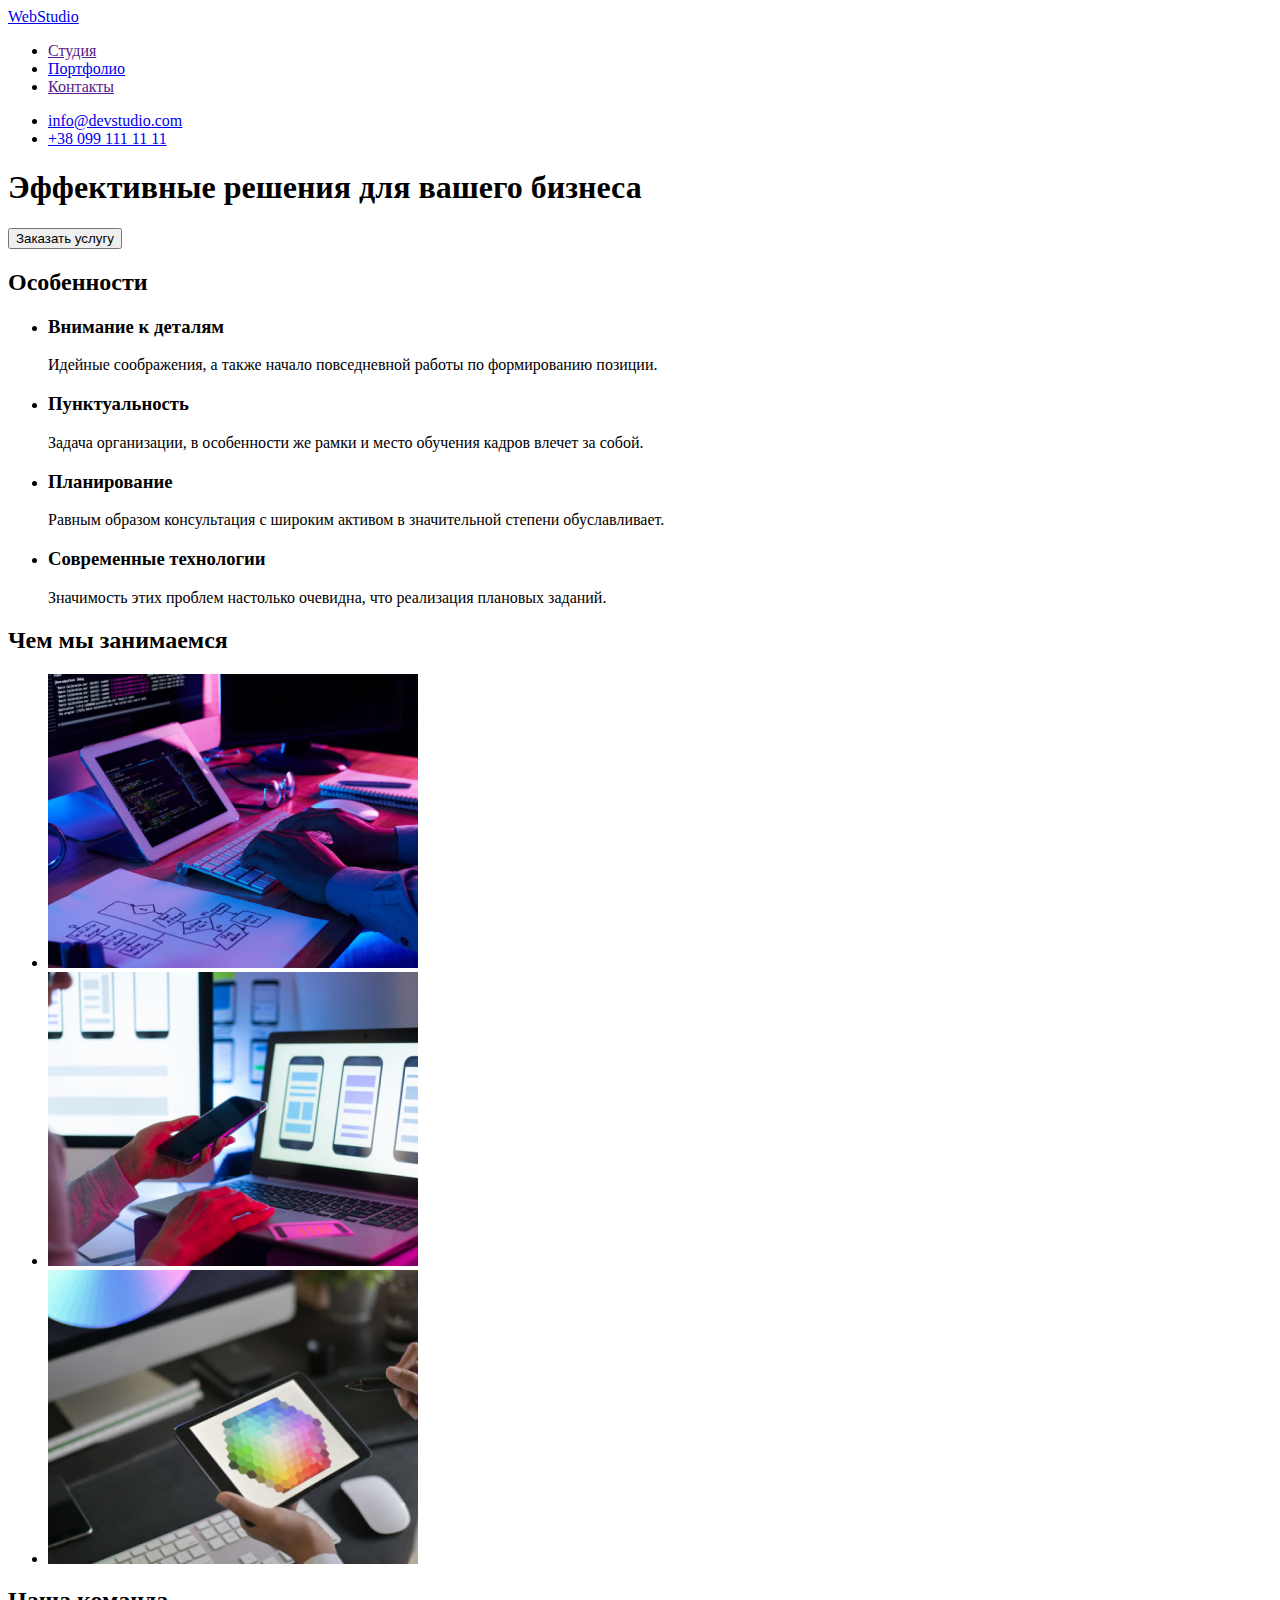
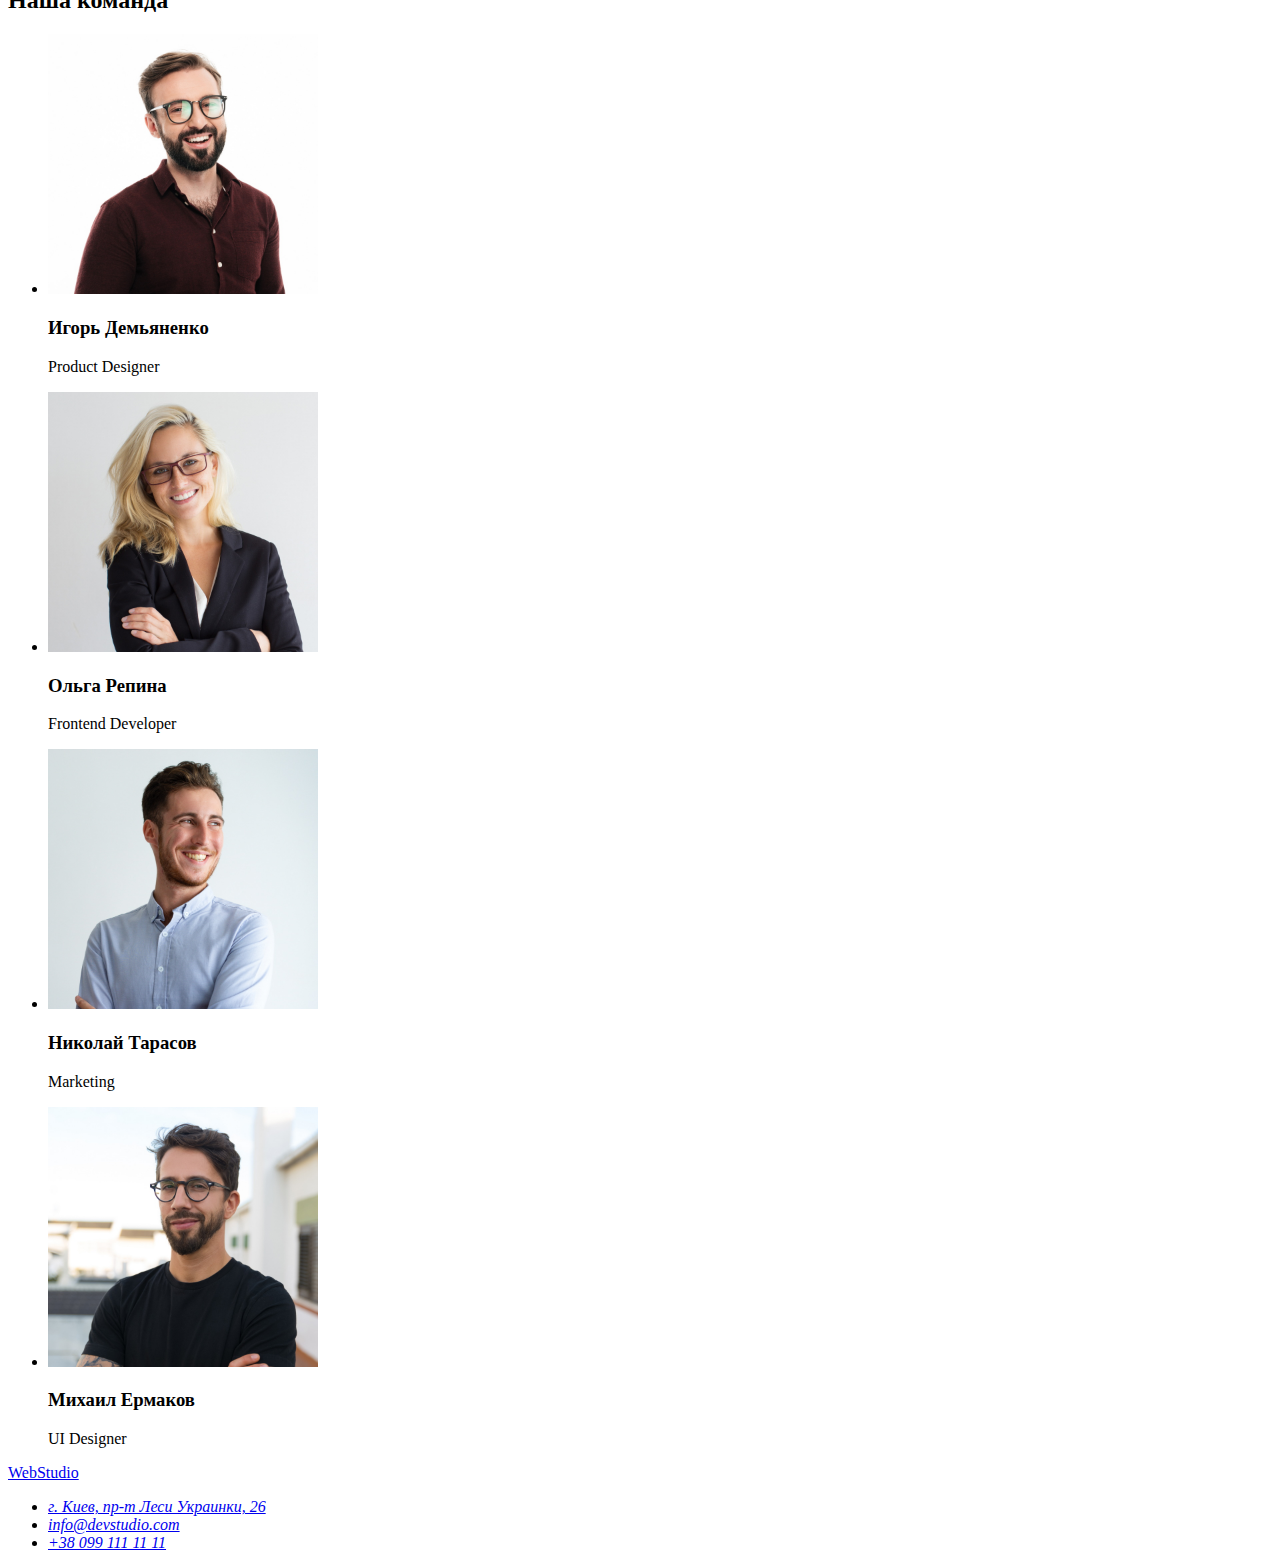
==== index.html @ f28b0d56 "update portfolio.html" ====
<!DOCTYPE html>
<html lang="ru">
<head>
    <meta charset="UTF-8">
    <meta http-equiv="X-UA-Compatible" content="IE=edge">
    <meta name="viewport" content="width=device-width, initial-scale=1.0">
    <title>Document</title>
</head>
<body>
    <!--Шапка сайта-->
    <header>
      <nav>
            <a href="./index.html">
                WebStudio
            </a>
            <ul>
                <li> <a href=""> Студия </a></li>
                <li> <a href="./portfolio.html"> Портфолио </a></li>
                <li> <a href=""> Контакты </a></li>
            
            </ul>
            </nav>

            <ul>
                <li> <a href="mailto:info@devstudio.com ">info@devstudio.com </a></li>
                <li> <a href="tel:+380991111111">+38 099 111 11 11</a></li>
            
            </ul>
       
    </header>
    
    <!--Мейн контент-->
   <main>
        <!--Герой-->
        <section>
            <h1>Эффективные решения для вашего бизнеса</h1>
            <button type="button">Заказать услугу</button> 
        </section>
        
        <!--Особенности-->
        <section>
            <h2>Особенности</h2>
            <ul>
                <li>
                    <h3>Внимание к деталям</h3>
                    <p>Идейные соображения, а также начало повседневной работы по формированию позиции.</p>
                </li>
                <li>
                    <h3>Пунктуальность</h3>
                    <p>Задача организации, в особенности же рамки и место обучения кадров влечет за собой.</p>
                </li>
                <li>
                    <h3>Планирование</h3>
                    <p>Равным образом консультация с широким активом в значительной степени обуславливает.</p>
                </li>
                <li>
                    <h3>Современные технологии</h3>
                    <p>Значимость этих проблем настолько очевидна, что реализация плановых заданий.</p>
                </li>
            </ul>
        </section>
        
        <!--Чем занимаемся-->
        <section>
            <h2>Чем мы занимаемся</h2>
            <ul>
                <li>
                    <img src=" ./images/box1.jpg " alt="дизайнерские решения" width="370" height="294">
                </li>
                <li>
                    <img src="./images/box2.jpg " alt="мобильные приложения" width="370" height="294">
                </li>
                <li>
                    <img src="./images/box3.jpg " alt="дестопные приложения" width="370" height="294">
                </li>
            </ul>
        </section>
        
        <!--Наша команда-->
        <section>
            <h2>Наша команда</h2>
            <ul>
                <li>
                    <img src="./images/photo1.img.jpg " alt="Игорь Демьяненко" width="270" height="260">
                    <h3>Игорь Демьяненко</h3>
                    <p lang="en">Product Designer</p>
                </li>
                <li>
                    <img src="./images/photo2.img.jpg " alt="Ольга Репина" width="270" height="260">
                    <h3>Ольга Репина</h3>
                    <p lang="en">Frontend Developer</p>
                </li>
                <li>
                    <img src=" ./images/photo3.img.jpg " alt="Николай Тарасов" width="270" height="260">
                    <h3>Николай Тарасов</h3>
                    <p lang="en">Marketing</p>
                </li>
                <li>
                    <img src=" ./images/photo4.img.jpg " alt="Михаил Ермаков" width="270" height="260">
                    <h3>Михаил Ермаков</h3>
                    <p lang="en">UI Designer</p>
                </li>
            </ul>
        </section>
   </main>

    <!--Футер-->
<footer>

    <a href="./index.html">
        WebStudio
    </a>
   <address>
    <ul>
    <li> <a href="https://goo.gl/maps/xG7EDQAWDE6oh7qR7" target="_blank" rel="noopener noreferrer">г. Киев, пр-т Леси Украинки, 26</a></li>     
    <li> <a href="mailto:info@devstudio.com ">info@devstudio.com </a></li>
    <li> <a href="tel:+380991111111">+38 099 111 11 11</a></li>
    </ul>
</address>
</footer>
</body>
</html>
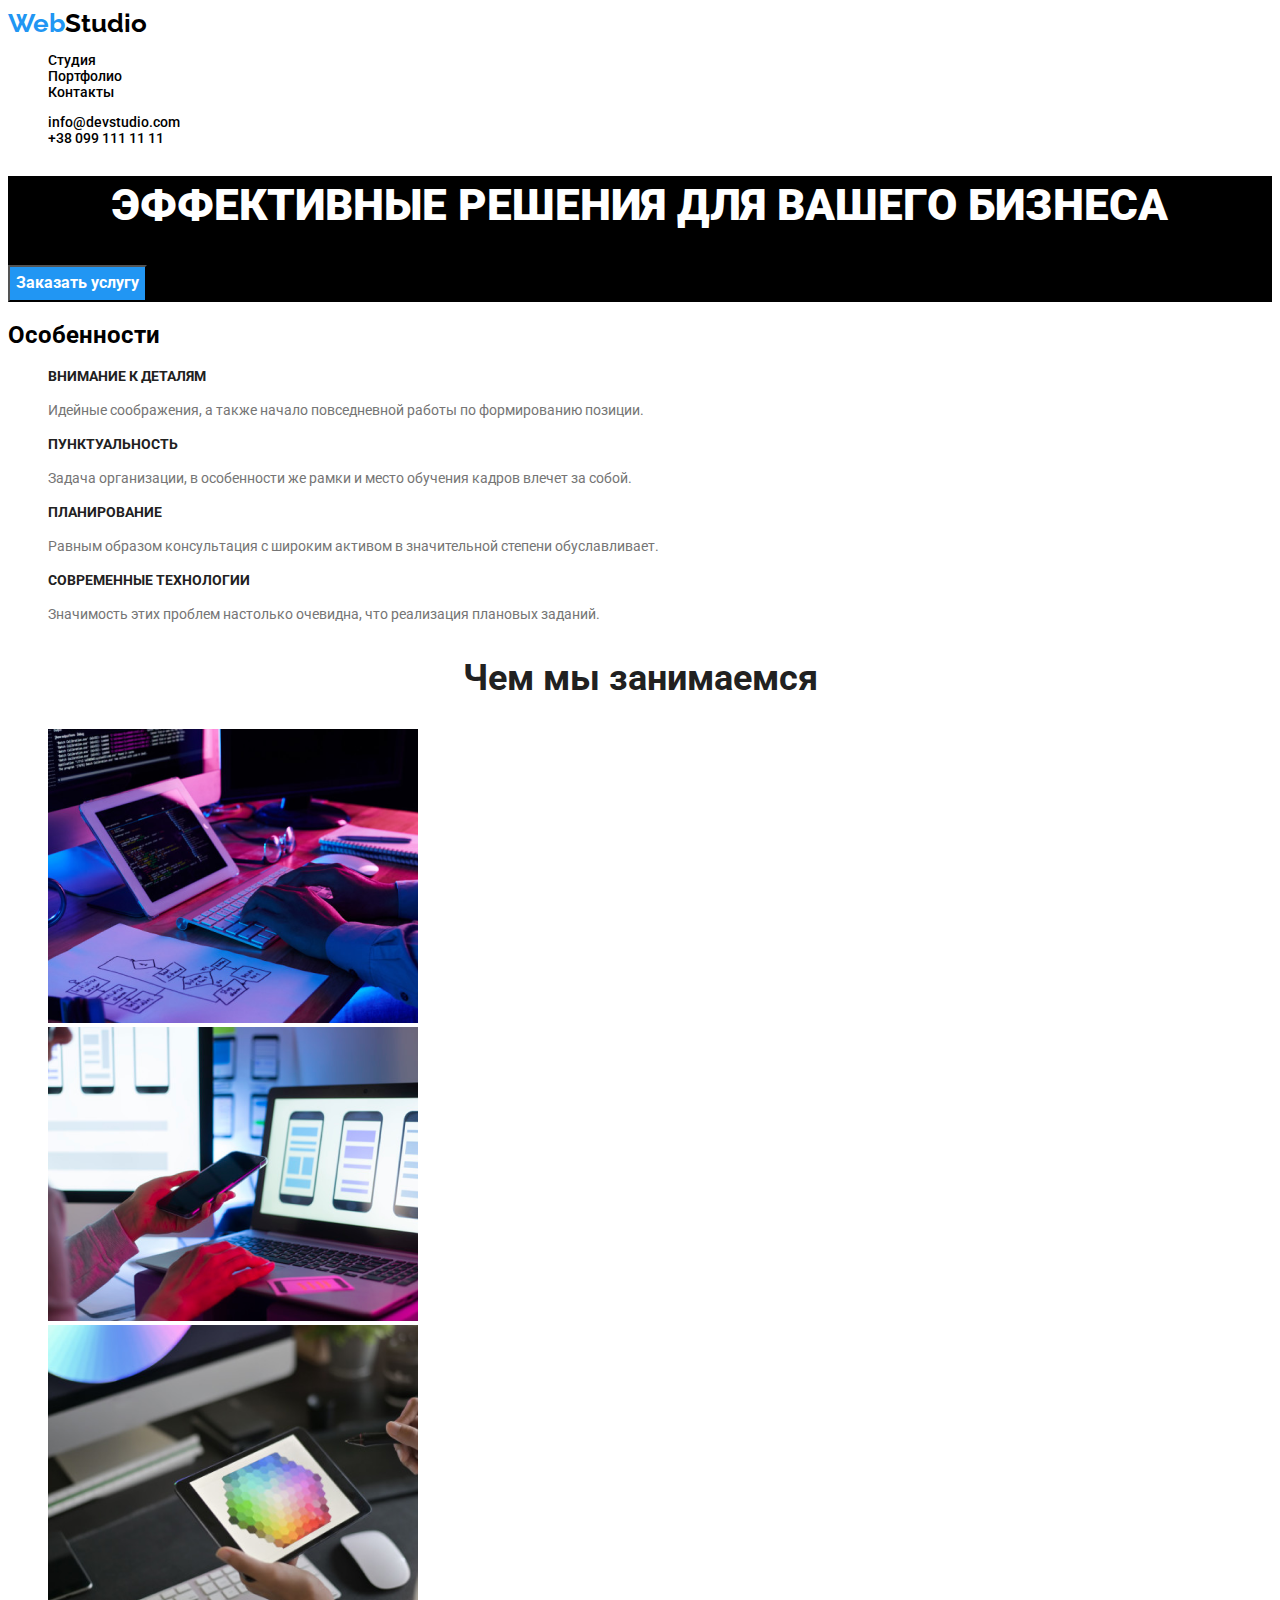
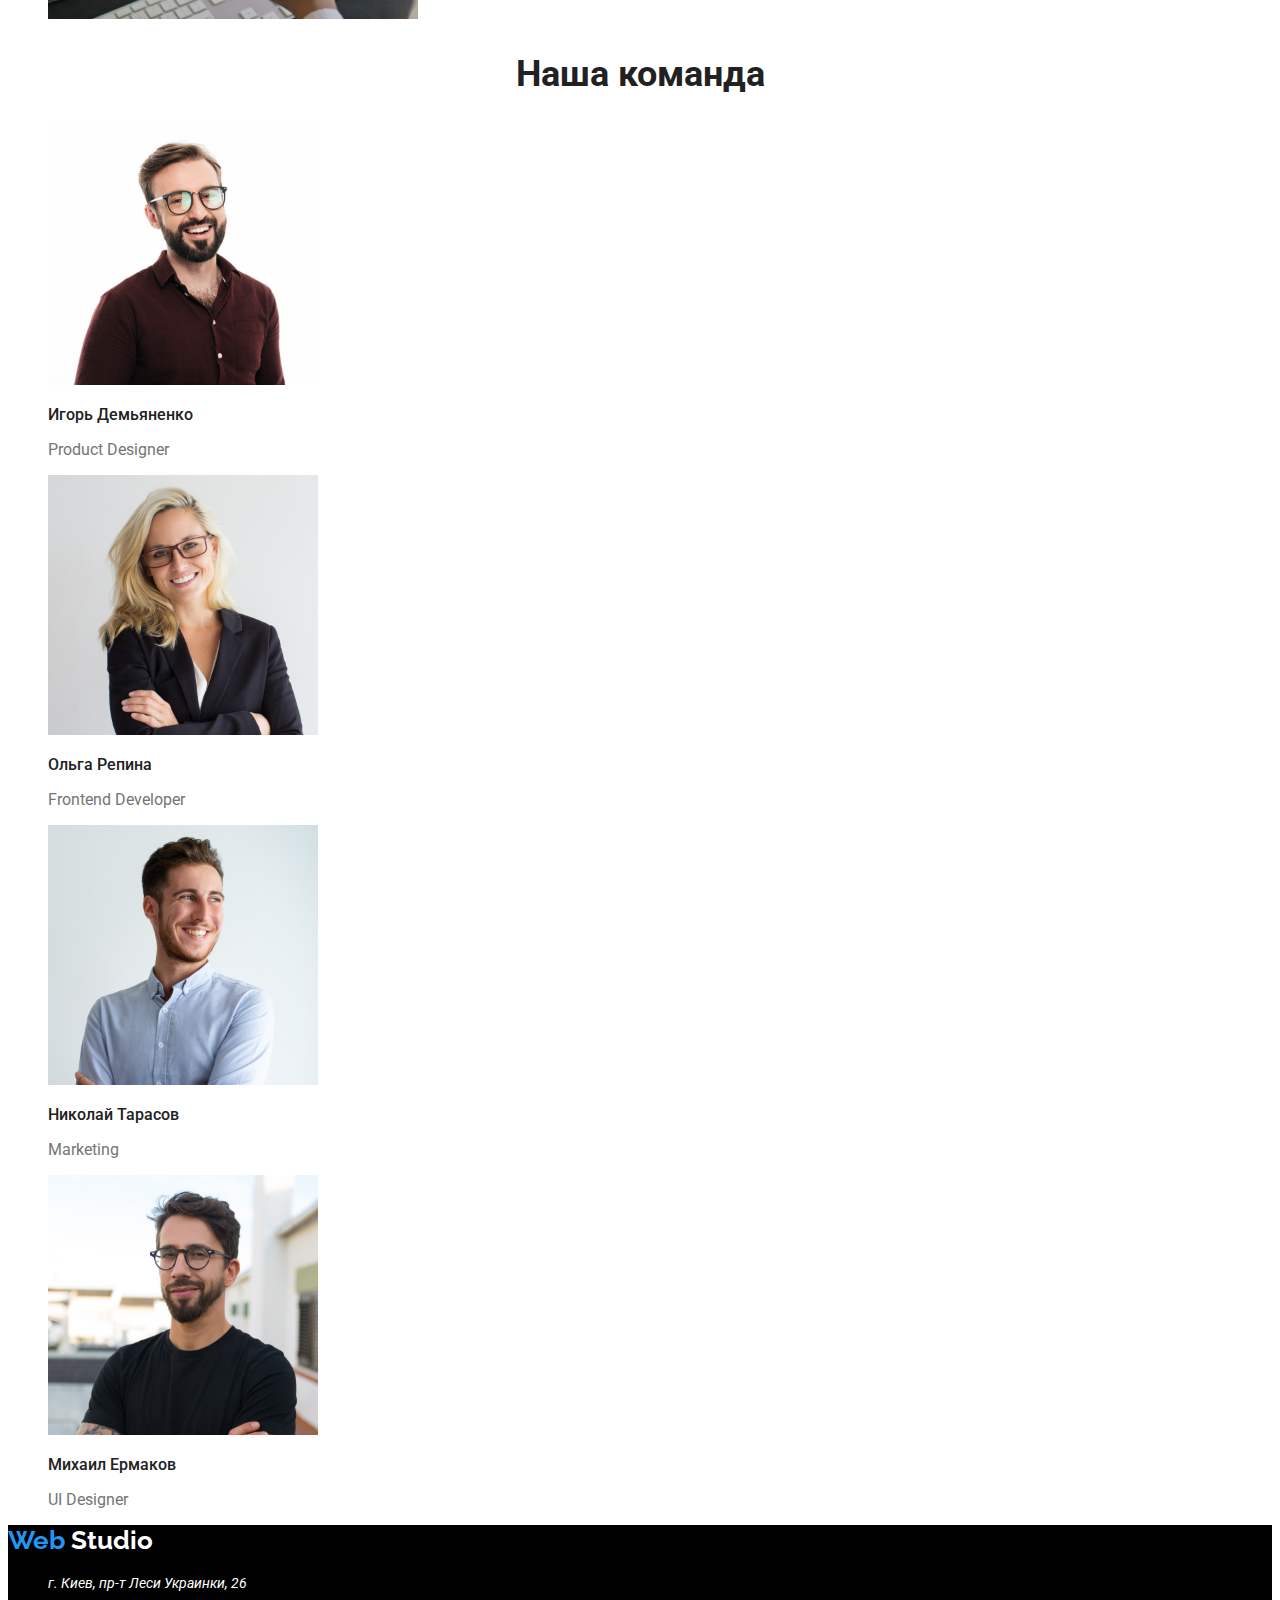
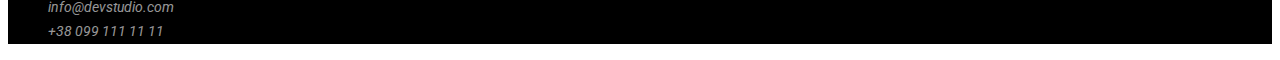
==== commit 9c2216ff: "add css" ====
--- a/index.html
+++ b/index.html
@@ -4,26 +4,31 @@
     <meta charset="UTF-8">
     <meta http-equiv="X-UA-Compatible" content="IE=edge">
     <meta name="viewport" content="width=device-width, initial-scale=1.0">
-    <title>Document</title>
+    <title>Вебстудия</title>
+    <link rel="preconnect" href="https://fonts.googleapis.com">
+    <link rel="preconnect" href="https://fonts.gstatic.com" crossorigin>
+    <link href="https://fonts.googleapis.com/css2?family=Raleway:wght@700&family=Roboto:wght@400;500;700;900&display=swap"
+        rel="stylesheet">
+    <link rel="stylesheet" href="./css/styles.css">
 </head>
 <body>
     <!--Шапка сайта-->
-    <header>
+    <header class="header">
       <nav>
-            <a href="./index.html">
-                WebStudio
+            <a class="logo" href="./index.html">
+              <span>Web</span>Studio
             </a>
-            <ul>
-                <li> <a href=""> Студия </a></li>
-                <li> <a href="./portfolio.html"> Портфолио </a></li>
-                <li> <a href=""> Контакты </a></li>
+            <ul class="social-links">
+                <li> <a class="link" href=""> Студия </a></li>
+                <li> <a class="link" href="./portfolio.html"> Портфолио </a></li>
+                <li> <a class="link" href=""> Контакты </a></li>
             
             </ul>
             </nav>
 
-            <ul>
-                <li> <a href="mailto:info@devstudio.com ">info@devstudio.com </a></li>
-                <li> <a href="tel:+380991111111">+38 099 111 11 11</a></li>
+            <ul class="social-links">
+                <li> <a class="link" href="mailto:info@devstudio.com ">info@devstudio.com </a></li>
+                <li> <a class="link" href="tel:+380991111111">+38 099 111 11 11</a></li>
             
             </ul>
        
@@ -32,38 +37,38 @@
     <!--Мейн контент-->
    <main>
         <!--Герой-->
-        <section>
-            <h1>Эффективные решения для вашего бизнеса</h1>
-            <button type="button">Заказать услугу</button> 
+        <section class="section-hero">
+            <h1 class="title">Эффективные решения для вашего бизнеса</h1>
+            <button type="button"> Заказать услугу</button> 
         </section>
         
         <!--Особенности-->
         <section>
             <h2>Особенности</h2>
-            <ul>
+            <ul class="list">
                 <li>
-                    <h3>Внимание к деталям</h3>
-                    <p>Идейные соображения, а также начало повседневной работы по формированию позиции.</p>
+                    <h3 class="subtitle">Внимание к деталям</h3>
+                    <p class="text">Идейные соображения, а также начало повседневной работы по формированию позиции.</p>
                 </li>
                 <li>
-                    <h3>Пунктуальность</h3>
-                    <p>Задача организации, в особенности же рамки и место обучения кадров влечет за собой.</p>
+                    <h3 class="subtitle">Пунктуальность</h3>
+                    <p class="text">Задача организации, в особенности же рамки и место обучения кадров влечет за собой.</p>
                 </li>
                 <li>
-                    <h3>Планирование</h3>
-                    <p>Равным образом консультация с широким активом в значительной степени обуславливает.</p>
+                    <h3 class="subtitle">Планирование</h3>
+                    <p class="text">Равным образом консультация с широким активом в значительной степени обуславливает.</p>
                 </li>
                 <li>
-                    <h3>Современные технологии</h3>
-                    <p>Значимость этих проблем настолько очевидна, что реализация плановых заданий.</p>
+                    <h3 class="subtitle">Современные технологии</h3>
+                    <p class="text">Значимость этих проблем настолько очевидна, что реализация плановых заданий.</p>
                 </li>
             </ul>
         </section>
         
         <!--Чем занимаемся-->
         <section>
-            <h2>Чем мы занимаемся</h2>
-            <ul>
+            <h2 class="subject">Чем мы занимаемся</h2>
+            <ul class="list">
                 <li>
                     <img src=" ./images/box1.jpg " alt="дизайнерские решения" width="370" height="294">
                 </li>
@@ -78,43 +83,43 @@
         
         <!--Наша команда-->
         <section>
-            <h2>Наша команда</h2>
-            <ul>
+            <h2 class="team">Наша команда</h2>
+            <ul class="list">
                 <li>
                     <img src="./images/photo1.img.jpg " alt="Игорь Демьяненко" width="270" height="260">
-                    <h3>Игорь Демьяненко</h3>
-                    <p lang="en">Product Designer</p>
+                    <h3 class="heading">Игорь Демьяненко</h3>
+                    <p class="desc" lang="en">Product Designer</p>
                 </li>
                 <li>
                     <img src="./images/photo2.img.jpg " alt="Ольга Репина" width="270" height="260">
-                    <h3>Ольга Репина</h3>
-                    <p lang="en">Frontend Developer</p>
+                    <h3 class="heading">Ольга Репина</h3>
+                    <p class="desc" lang="en">Frontend Developer</p>
                 </li>
                 <li>
                     <img src=" ./images/photo3.img.jpg " alt="Николай Тарасов" width="270" height="260">
-                    <h3>Николай Тарасов</h3>
-                    <p lang="en">Marketing</p>
+                    <h3 class="heading">Николай Тарасов</h3>
+                    <p class="desc" lang="en">Marketing</p>
                 </li>
                 <li>
                     <img src=" ./images/photo4.img.jpg " alt="Михаил Ермаков" width="270" height="260">
-                    <h3>Михаил Ермаков</h3>
-                    <p lang="en">UI Designer</p>
+                    <h3 class="heading">Михаил Ермаков</h3>
+                    <p class="desc" lang="en">UI Designer</p>
                 </li>
             </ul>
         </section>
    </main>
 
     <!--Футер-->
-<footer>
+<footer class="footer">
 
-    <a href="./index.html">
-        WebStudio
+    <a class="logo" href="./index.html">
+        <span>Web</span>  <span class="logo-text">Studio</span> 
     </a>
    <address>
-    <ul>
-    <li> <a href="https://goo.gl/maps/xG7EDQAWDE6oh7qR7" target="_blank" rel="noopener noreferrer">г. Киев, пр-т Леси Украинки, 26</a></li>     
-    <li> <a href="mailto:info@devstudio.com ">info@devstudio.com </a></li>
-    <li> <a href="tel:+380991111111">+38 099 111 11 11</a></li>
+    <ul class="list">
+    <li> <a  class="links" href="https://goo.gl/maps/xG7EDQAWDE6oh7qR7" target="_blank" rel="noopener noreferrer">г. Киев, пр-т Леси Украинки, 26</a></li>     
+    <li> <a  class="links-items" href="mailto:info@devstudio.com ">info@devstudio.com </a></li>
+    <li> <a  class="links-items" href="tel:+380991111111">+38 099 111 11 11</a></li>
     </ul>
 </address>
 </footer>
--- a/css/styles.css
+++ b/css/styles.css
@@ -0,0 +1,165 @@
+:root {
+--primary-text-color:#FFFFFF;
+--title-text-color:#000000;
+--accent-color:#2196F3;
+}
+
+
+ body {
+     background-color: var(--primary-text-color);
+     color: var(--title-text-color);
+     font-family: 'Roboto';
+ }
+
+/* header */
+
+ .logo {
+    color: var(--title-text-color); 
+    font-family: 'Raleway';
+    font-weight: 700;
+    font-size: 26px;
+    line-height: 1.19;
+ }
+
+ span {
+  color: var(--accent-color);
+  font-family: 'Raleway';
+  font-weight: 700;
+  font-size: 26px;
+  line-height: 1.19;
+ }
+
+a {
+    text-decoration: none;
+}
+
+ul {
+    list-style: none;
+    }
+
+.list {
+    list-style: none;
+}
+
+ .social-links .link {
+     color: var(--title-text-color);
+    text-decoration: none;
+ }
+
+ .social-links .link:hover,
+ .social-links .link:focus {
+     color: var(--accent-color);
+ }
+
+ .header {
+    color: #212121;
+    font-family: 'Roboto';
+    font-weight: 500;
+    font-size: 14px;
+     line-height: 1.14;
+    
+ }
+
+/* hero */
+
+.section-hero {
+    background-color: #000000;
+}
+
+.title {
+  color: var(--primary-text-color);
+  font-family: 'Roboto';
+  font-weight: 900;
+  font-size: 44px;
+  line-height: 1.36;
+  text-align: center;
+  text-transform: uppercase;
+}
+  
+button {
+    cursor: pointer;
+    color: var(--primary-text-color);
+    background-color: var(--accent-color);
+    font-family: 'Roboto';
+    font-weight: 700;
+    font-size: 16px;
+    line-height: 1.88;
+}
+       
+/* work */
+
+.subtitle {
+    color: #212121;
+    font-family: 'Roboto';
+    font-weight: 700;
+    font-size: 14px;
+    line-height: 1.14;
+   text-transform: uppercase;
+}
+
+.text {
+    color: #757575;
+    font-family: 'Roboto';
+    font-weight: 400;
+    font-size: 14px;
+    line-height: 1.71;
+}
+
+/* team */
+
+.subject,
+.team {
+       color: #212121;
+       font-family: 'Roboto';
+       font-weight: 700;
+       font-size: 36px;
+       line-height: 1.17;
+      text-align: center;     
+}
+
+.heading {
+      color: #212121;
+      font-family: 'Roboto'; 
+      font-weight: 500;
+      font-size: 16px;
+      line-height: 1.19;     
+}
+
+.desc {
+      color: #757575;
+      font-family: 'Roboto';
+      font-weight: 400;
+      font-size: 16px;
+      line-height: 1.19;       
+}
+
+/* footer */
+
+
+.links{
+     color: var(--primary-text-color);
+     font-family: 'Roboto';
+     font-weight: 400;
+     font-size: 14px;
+     line-height: 1.71;
+}
+
+.footer {
+    background-color: #000000;
+}
+
+.logo-text {
+     color: var(--primary-text-color);
+     font-family: 'Raleway';
+     font-weight: 700;
+     font-size: 26px;
+     line-height: 1.19;   
+}
+
+.links-items {
+     color: rgba(255, 255, 255, 0.6);
+     font-family: 'Roboto';
+     font-weight: 400;
+     font-size: 14px;
+     line-height: 1.71;      
+}
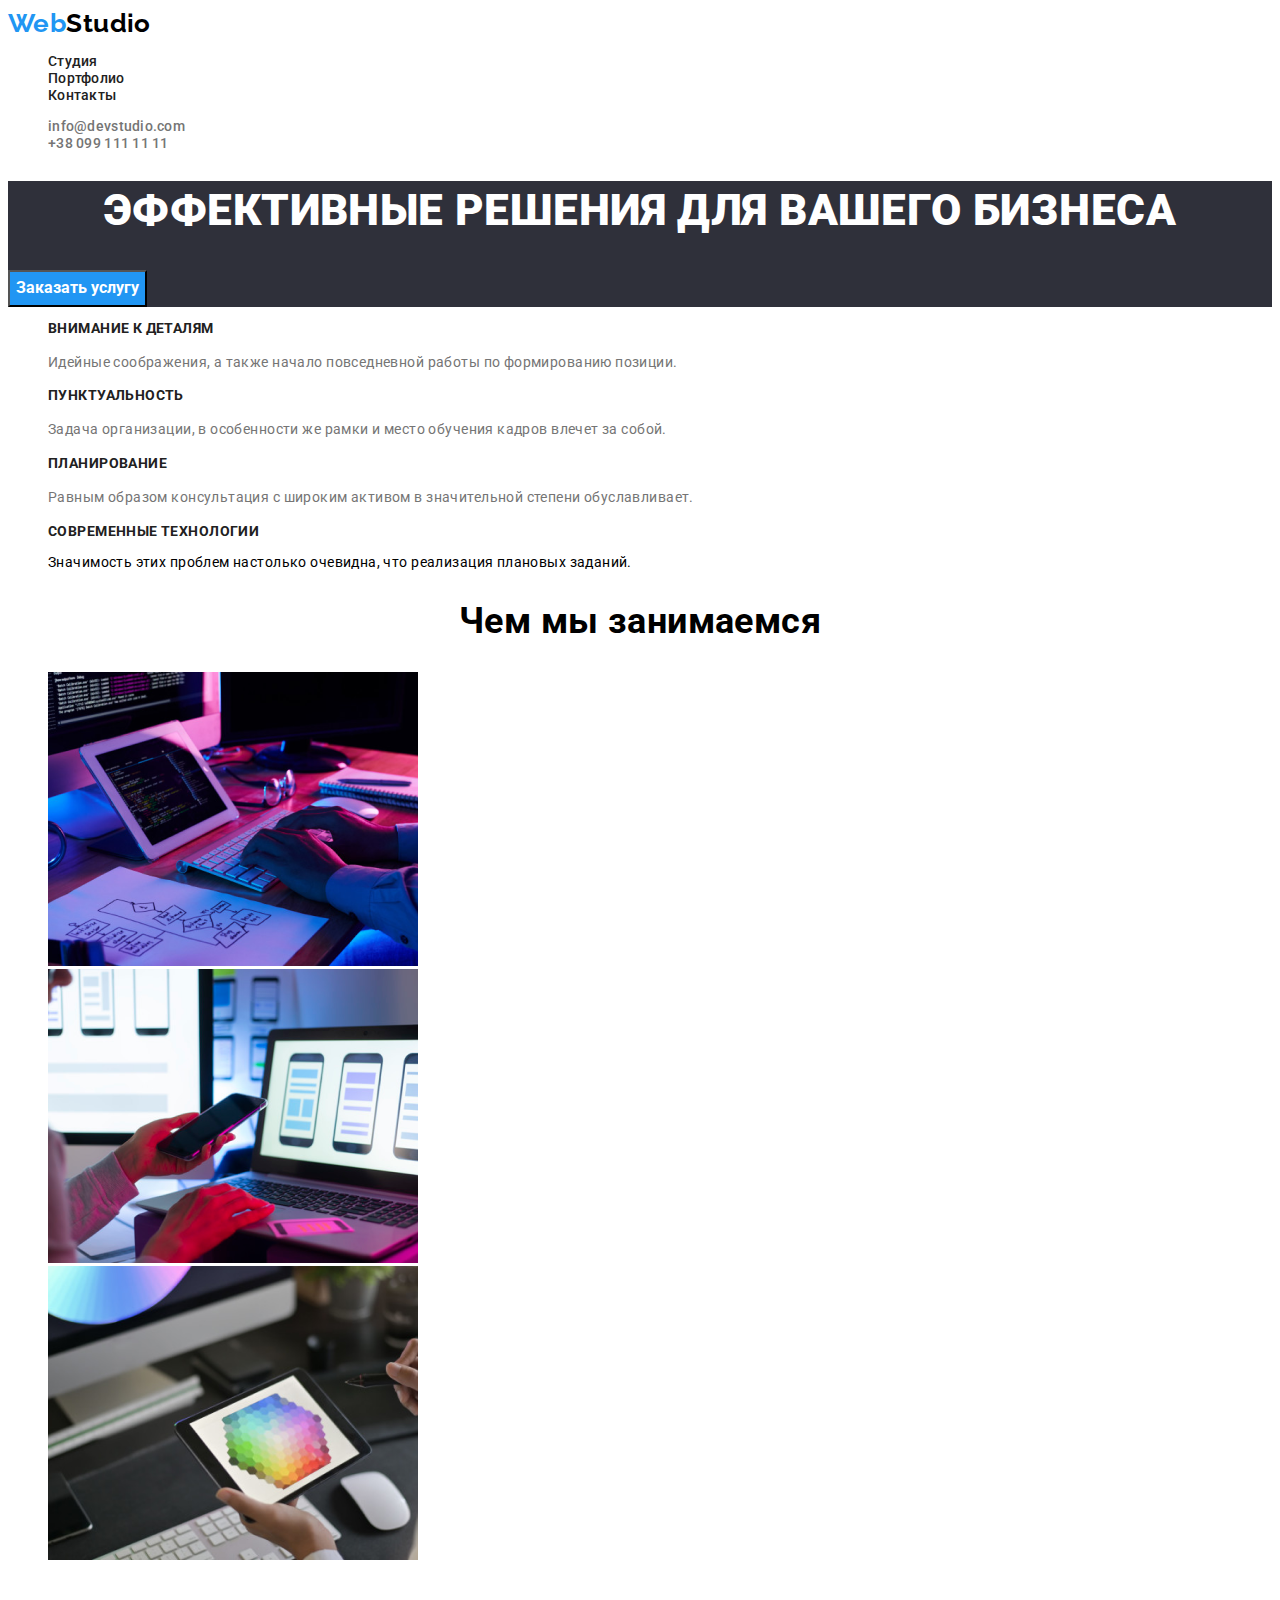
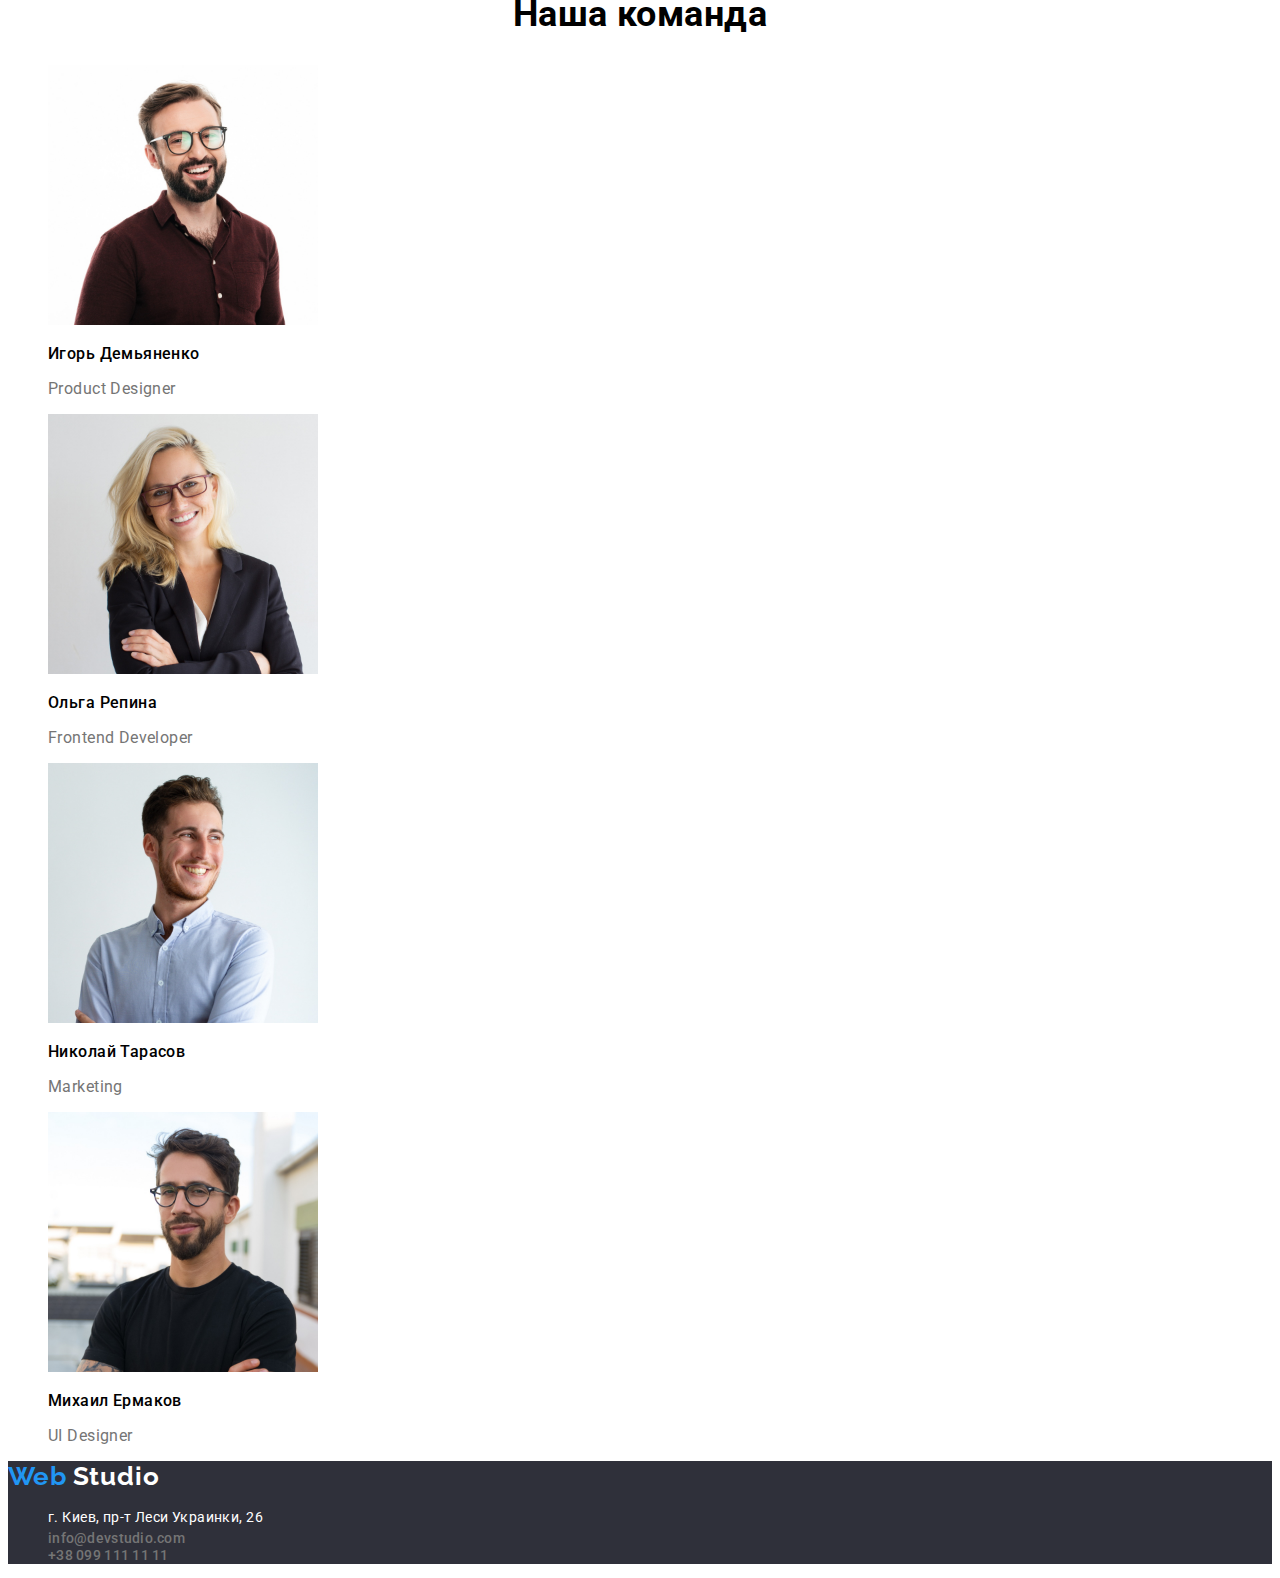
==== commit 79b94442: "add css" ====
--- a/index.html
+++ b/index.html
@@ -4,7 +4,7 @@
     <meta charset="UTF-8">
     <meta http-equiv="X-UA-Compatible" content="IE=edge">
     <meta name="viewport" content="width=device-width, initial-scale=1.0">
-    <title>Вебстудия</title>
+    <title>Webstudio</title>
     <link rel="preconnect" href="https://fonts.googleapis.com">
     <link rel="preconnect" href="https://fonts.gstatic.com" crossorigin>
     <link href="https://fonts.googleapis.com/css2?family=Raleway:wght@700&family=Roboto:wght@400;500;700;900&display=swap"
@@ -13,22 +13,22 @@
 </head>
 <body>
     <!--Шапка сайта-->
-    <header class="header">
+    <header>
       <nav>
-            <a class="logo" href="./index.html">
-              <span>Web</span>Studio
+            <a class="logo link" href="./index.html">
+              <span class="accent">Web</span>Studio
             </a>
-            <ul class="social-links">
-                <li> <a class="link" href=""> Студия </a></li>
-                <li> <a class="link" href="./portfolio.html"> Портфолио </a></li>
-                <li> <a class="link" href=""> Контакты </a></li>
+            <ul class="site-nav list">
+                <li> <a class="nav-item nav-link link current-link" href=""> Студия </a></li>
+                <li> <a class="nav-item nav-link link" href="./portfolio.html"> Портфолио </a></li>
+                <li> <a class="nav-item nav-link link" href=""> Контакты </a></li>
             
             </ul>
             </nav>
 
-            <ul class="social-links">
-                <li> <a class="link" href="mailto:info@devstudio.com ">info@devstudio.com </a></li>
-                <li> <a class="link" href="tel:+380991111111">+38 099 111 11 11</a></li>
+            <ul class="site-nav list">
+                <li> <a class="contact-link nav-link link" href="mailto:info@devstudio.com ">info@devstudio.com </a></li>
+                <li> <a class="contact-link nav-link link" href="tel:+380991111111">+38 099 111 11 11</a></li>
             
             </ul>
        
@@ -38,36 +38,36 @@
    <main>
         <!--Герой-->
         <section class="section-hero">
-            <h1 class="title">Эффективные решения для вашего бизнеса</h1>
+            <h1 class=" hero-title">Эффективные решения для вашего бизнеса</h1>
             <button type="button"> Заказать услугу</button> 
         </section>
         
         <!--Особенности-->
-        <section>
-            <h2>Особенности</h2>
+        <section class="description">
+            <h2 hidden>Особенности</h2>
             <ul class="list">
                 <li>
-                    <h3 class="subtitle">Внимание к деталям</h3>
-                    <p class="text">Идейные соображения, а также начало повседневной работы по формированию позиции.</p>
+                    <h3 class="description-title">Внимание к деталям</h3>
+                    <p class="description-text">Идейные соображения, а также начало повседневной работы по формированию позиции.</p>
                 </li>
                 <li>
-                    <h3 class="subtitle">Пунктуальность</h3>
-                    <p class="text">Задача организации, в особенности же рамки и место обучения кадров влечет за собой.</p>
+                    <h3 class="description-title">Пунктуальность</h3>
+                    <p class="description-text">Задача организации, в особенности же рамки и место обучения кадров влечет за собой.</p>
                 </li>
                 <li>
-                    <h3 class="subtitle">Планирование</h3>
-                    <p class="text">Равным образом консультация с широким активом в значительной степени обуславливает.</p>
+                    <h3 class="description-title">Планирование</h3>
+                    <p class="description-text">Равным образом консультация с широким активом в значительной степени обуславливает.</p>
                 </li>
                 <li>
-                    <h3 class="subtitle">Современные технологии</h3>
-                    <p class="text">Значимость этих проблем настолько очевидна, что реализация плановых заданий.</p>
+                    <h3 class="description-title">Современные технологии</h3>
+                    <p class="descriptiont-text">Значимость этих проблем настолько очевидна, что реализация плановых заданий.</p>
                 </li>
             </ul>
         </section>
         
         <!--Чем занимаемся-->
-        <section>
-            <h2 class="subject">Чем мы занимаемся</h2>
+        <section class="about">
+            <h2 class="about-title">Чем мы занимаемся</h2>
             <ul class="list">
                 <li>
                     <img src=" ./images/box1.jpg " alt="дизайнерские решения" width="370" height="294">
@@ -82,28 +82,28 @@
         </section>
         
         <!--Наша команда-->
-        <section>
-            <h2 class="team">Наша команда</h2>
-            <ul class="list">
+        <section class="team">
+            <h2 class="team-title">Наша команда</h2>
+            <ul class="team-list list">
                 <li>
-                    <img src="./images/photo1.img.jpg " alt="Игорь Демьяненко" width="270" height="260">
-                    <h3 class="heading">Игорь Демьяненко</h3>
-                    <p class="desc" lang="en">Product Designer</p>
+                    <img class="team-img" src="./images/photo1.img.jpg " alt="Игорь Демьяненко" width="270" height="260">
+                    <h3 class="team-name">Игорь Демьяненко</h3>
+                    <p class="team-position" lang="en">Product Designer</p>
                 </li>
                 <li>
-                    <img src="./images/photo2.img.jpg " alt="Ольга Репина" width="270" height="260">
-                    <h3 class="heading">Ольга Репина</h3>
-                    <p class="desc" lang="en">Frontend Developer</p>
+                    <img class="team-img" src="./images/photo2.img.jpg " alt="Ольга Репина" width="270" height="260">
+                    <h3 class="team-name">Ольга Репина</h3>
+                    <p class="team-position" lang="en">Frontend Developer</p>
                 </li>
                 <li>
-                    <img src=" ./images/photo3.img.jpg " alt="Николай Тарасов" width="270" height="260">
-                    <h3 class="heading">Николай Тарасов</h3>
-                    <p class="desc" lang="en">Marketing</p>
+                    <img class="team-img" src=" ./images/photo3.img.jpg " alt="Николай Тарасов" width="270" height="260">
+                    <h3 class="team-name">Николай Тарасов</h3>
+                    <p class="team-position" lang="en">Marketing</p>
                 </li>
                 <li>
-                    <img src=" ./images/photo4.img.jpg " alt="Михаил Ермаков" width="270" height="260">
-                    <h3 class="heading">Михаил Ермаков</h3>
-                    <p class="desc" lang="en">UI Designer</p>
+                    <img class="team-img" src=" ./images/photo4.img.jpg " alt="Михаил Ермаков" width="270" height="260">
+                    <h3 class="team-name">Михаил Ермаков</h3>
+                    <p class="team-position" lang="en">UI Designer</p>
                 </li>
             </ul>
         </section>
@@ -112,14 +112,14 @@
     <!--Футер-->
 <footer class="footer">
 
-    <a class="logo" href="./index.html">
-        <span>Web</span>  <span class="logo-text">Studio</span> 
+    <a class="logo link" href="./index.html">
+        <span class="accent">Web</span>  <span class="footer-logo">Studio</span> 
     </a>
-   <address>
-    <ul class="list">
-    <li> <a  class="links" href="https://goo.gl/maps/xG7EDQAWDE6oh7qR7" target="_blank" rel="noopener noreferrer">г. Киев, пр-т Леси Украинки, 26</a></li>     
-    <li> <a  class="links-items" href="mailto:info@devstudio.com ">info@devstudio.com </a></li>
-    <li> <a  class="links-items" href="tel:+380991111111">+38 099 111 11 11</a></li>
+   <address class="address">
+    <ul class="footer-contsct-list list">
+    <li class="footer-contact-item"> <a class="footer-contact-address link" href="https://goo.gl/maps/xG7EDQAWDE6oh7qR7" target="_blank" rel="noopener noreferrer">г. Киев, пр-т Леси Украинки, 26</a></li>     
+    <li> <a class="contact-link nav-link link" href="mailto:info@devstudio.com ">info@devstudio.com </a></li>
+    <li> <a class="contact-link nav-link link" href="tel:+380991111111">+38 099 111 11 11</a></li>
     </ul>
 </address>
 </footer>
--- a/css/styles.css
+++ b/css/styles.css
@@ -1,73 +1,75 @@
 :root {
---primary-text-color:#FFFFFF;
---title-text-color:#000000;
+--primary-white-color:#FFFFFF;
+--logo-color:#000000;
+--secondary-text-color:#212121;
 --accent-color:#2196F3;
 }
 
 
  body {
-     background-color: var(--primary-text-color);
-     color: var(--title-text-color);
-     font-family: 'Roboto';
+  color: var(--logo-color);
+  font-family: 'Roboto';
+  font-size: 14px;
+  letter-spacing: 0.03em;
+  background-color: var(--primary-white-color) 
+
  }
 
-/* header */
-
- .logo {
-    color: var(--title-text-color); 
-    font-family: 'Raleway';
-    font-weight: 700;
-    font-size: 26px;
-    line-height: 1.19;
+ .link {
+     text-decoration: none;
  }
 
- span {
-  color: var(--accent-color);
-  font-family: 'Raleway';
-  font-weight: 700;
-  font-size: 26px;
-  line-height: 1.19;
+ .list {
+     list-style: none;
+ }
+ 
+/* header */
+ 
+ .logo {
+    font-family: 'Raleway';
+     font-weight: 700;
+     font-size: 26px;
+     line-height: 1.19;
+    color: var(--logo-color) 
  }
 
-a {
-    text-decoration: none;
+.current-link {
+    color: var(--accent-color)
 }
 
-ul {
-    list-style: none;
-    }
-
-.list {
-    list-style: none;
+.site-nav .nav-link:hover,
+.site-nav .nav-link:focus {
+    color: var(--accent-color);
 }
 
- .social-links .link {
-     color: var(--title-text-color);
-    text-decoration: none;
+
+.nav-item {
+  color: var(--secondary-text-color)
+}
+.contact-link {
+    color: #757575;
+}
+
+.nav-item,
+.contact-link {
+    font-weight: 500;
+    line-height: 1.14;
+    letter-spacing: 0.02em;
+}
+
+ .accent {
+  color: var(--accent-color);
  }
 
- .social-links .link:hover,
- .social-links .link:focus {
-     color: var(--accent-color);
- }
-
- .header {
-    color: #212121;
-    font-family: 'Roboto';
-    font-weight: 500;
-    font-size: 14px;
-     line-height: 1.14;
-    
- }
 
 /* hero */
 
 .section-hero {
-    background-color: #000000;
+    background-color: #2F303A;
 }
 
-.title {
-  color: var(--primary-text-color);
+.hero-title {
+  color: var(--primary-white-color);
   font-family: 'Roboto';
   font-weight: 900;
   font-size: 44px;
@@ -78,88 +80,104 @@
   
 button {
     cursor: pointer;
-    color: var(--primary-text-color);
+    color: var(--primary-white-color);
     background-color: var(--accent-color);
     font-family: 'Roboto';
     font-weight: 700;
     font-size: 16px;
     line-height: 1.88;
 }
+
+.primary {
+      cursor: pointer;
+     
+}
        
 /* work */
 
-.subtitle {
-    color: #212121;
-    font-family: 'Roboto';
-    font-weight: 700;
-    font-size: 14px;
-    line-height: 1.14;
-   text-transform: uppercase;
+.description-title {
+  font-family: 'Roboto';
+  font-weight: 700;
+  font-size: 14px;
+  line-height: 1.14;
+  text-transform: uppercase;
+  color: var(--secondary-text-color) 
 }
 
-.text {
-    color: #757575;
-    font-family: 'Roboto';
-    font-weight: 400;
-    font-size: 14px;
-    line-height: 1.71;
+.description-text {
+  color: #757575;
+  line-height: 1.71;
 }
 
 /* team */
 
-.subject,
-.team {
-       color: #212121;
-       font-family: 'Roboto';
-       font-weight: 700;
+.about-title,
+.team-title {
        font-size: 36px;
-       line-height: 1.17;
+      line-height: 1.17;
       text-align: center;     
 }
 
-.heading {
-      color: #212121;
-      font-family: 'Roboto'; 
+.team-name {
       font-weight: 500;
       font-size: 16px;
       line-height: 1.19;     
 }
 
-.desc {
+.team-position {
       color: #757575;
-      font-family: 'Roboto';
-      font-weight: 400;
       font-size: 16px;
       line-height: 1.19;       
 }
 
+ 
 /* footer */
 
-
-.links{
-     color: var(--primary-text-color);
-     font-family: 'Roboto';
-     font-weight: 400;
-     font-size: 14px;
-     line-height: 1.71;
+.footer {
+    background-color: #2F303A
+}
+.address {
+    font-style: normal;
 }
 
-.footer {
-    background-color: #000000;
+.footer-contact-address {
+    color: var(--primary-white-color);
+    font-family: 'Roboto';
+    font-weight: 400;
+    font-size: 14px;
+    line-height: 1.71;
+    letter-spacing: 0.03em;
 }
 
-.logo-text {
-     color: var(--primary-text-color);
-     font-family: 'Raleway';
-     font-weight: 700;
-     font-size: 26px;
-     line-height: 1.19;   
+.footer-logo {
+       font-family: 'Raleway';
+       font-weight: 700;
+      font-size: 26px;
+      line-height: 1.19x;
+      letter-spacing: 0.03em;
+      color: #FFFFFF;
 }
 
-.links-items {
-     color: rgba(255, 255, 255, 0.6);
-     font-family: 'Roboto';
-     font-weight: 400;
-     font-size: 14px;
-     line-height: 1.71;      
+
+/* portfolio */
+
+.portfolio-title {
+   
+    font-family: 'Roboto';
+    font-weight: 700;
+    font-size: 18px;
+    line-height: 2;
+    color: var(--logo-color)
 }
+
+.portfolio-text {
+    color: #757575;
+    font-family: 'Roboto';
+    font-weight: 400;
+    font-size: 16px;
+    line-height: 1.88;
+}
+
+
+
+
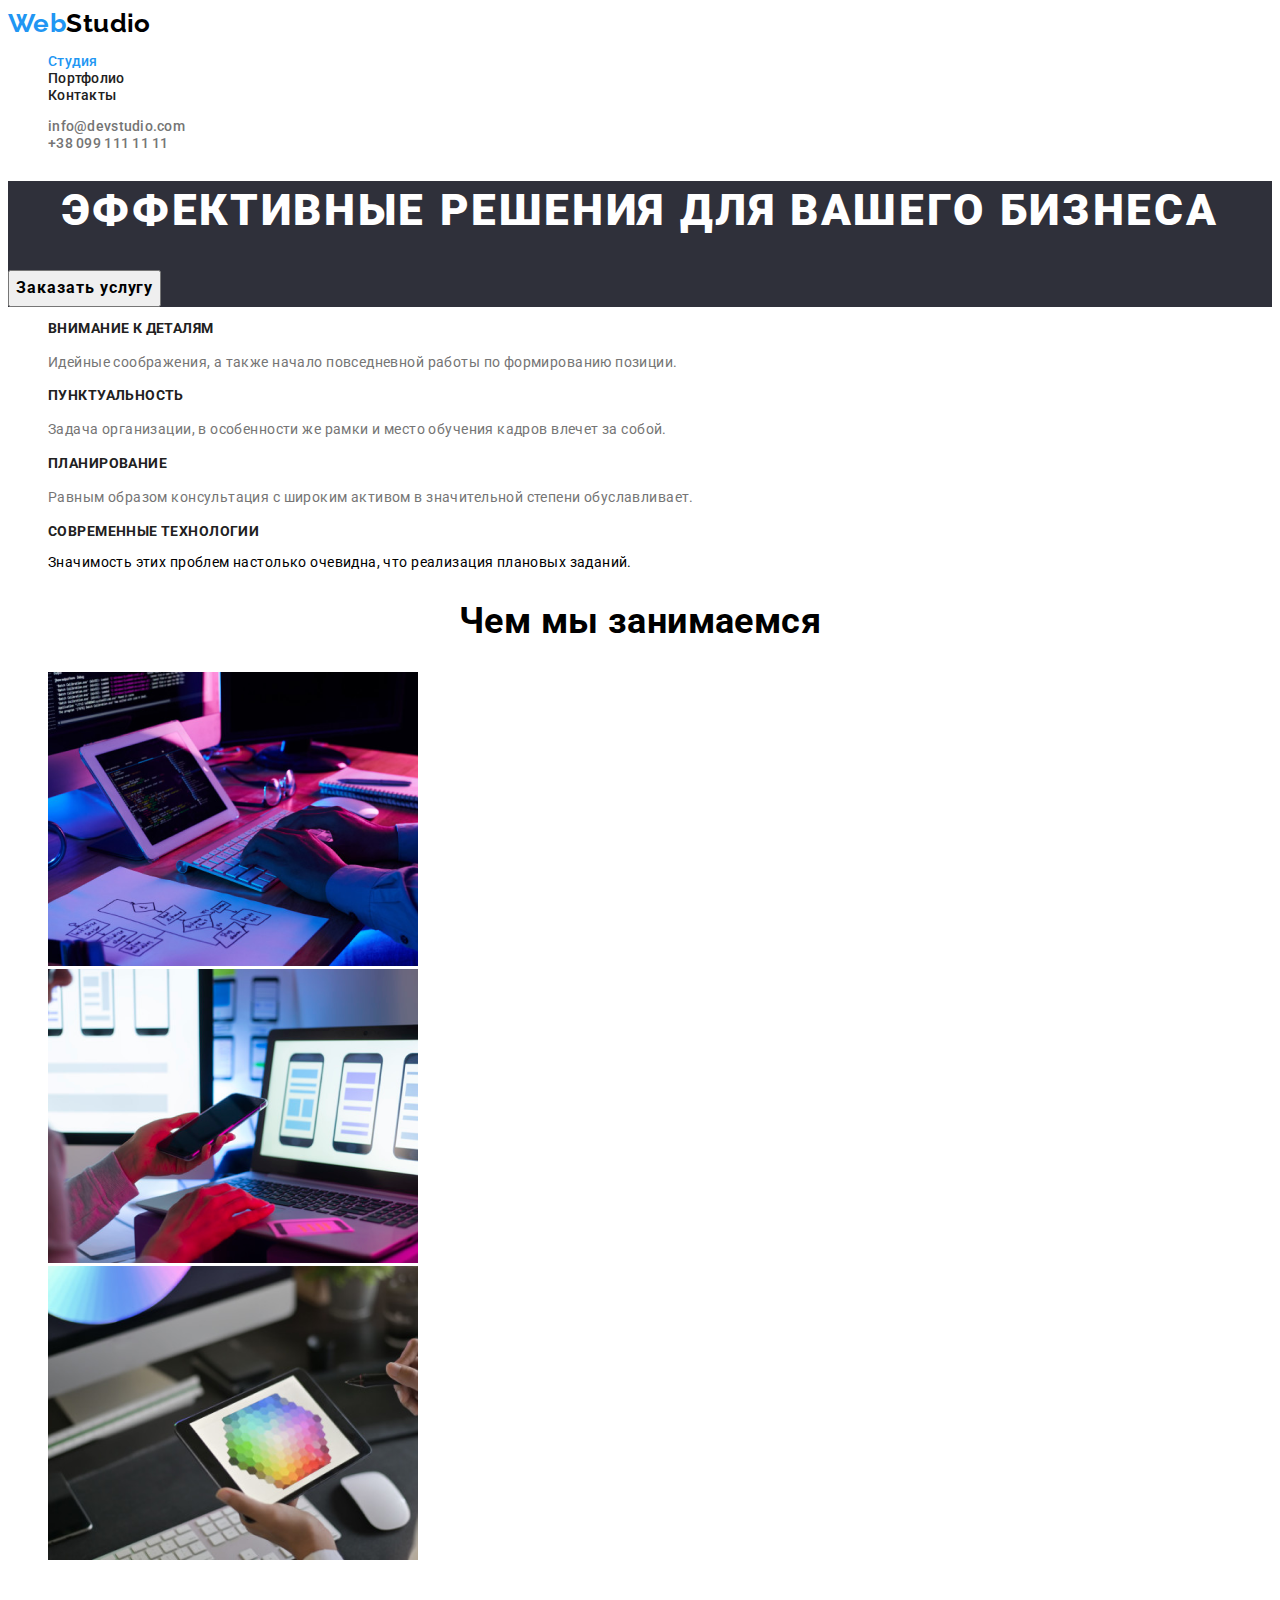
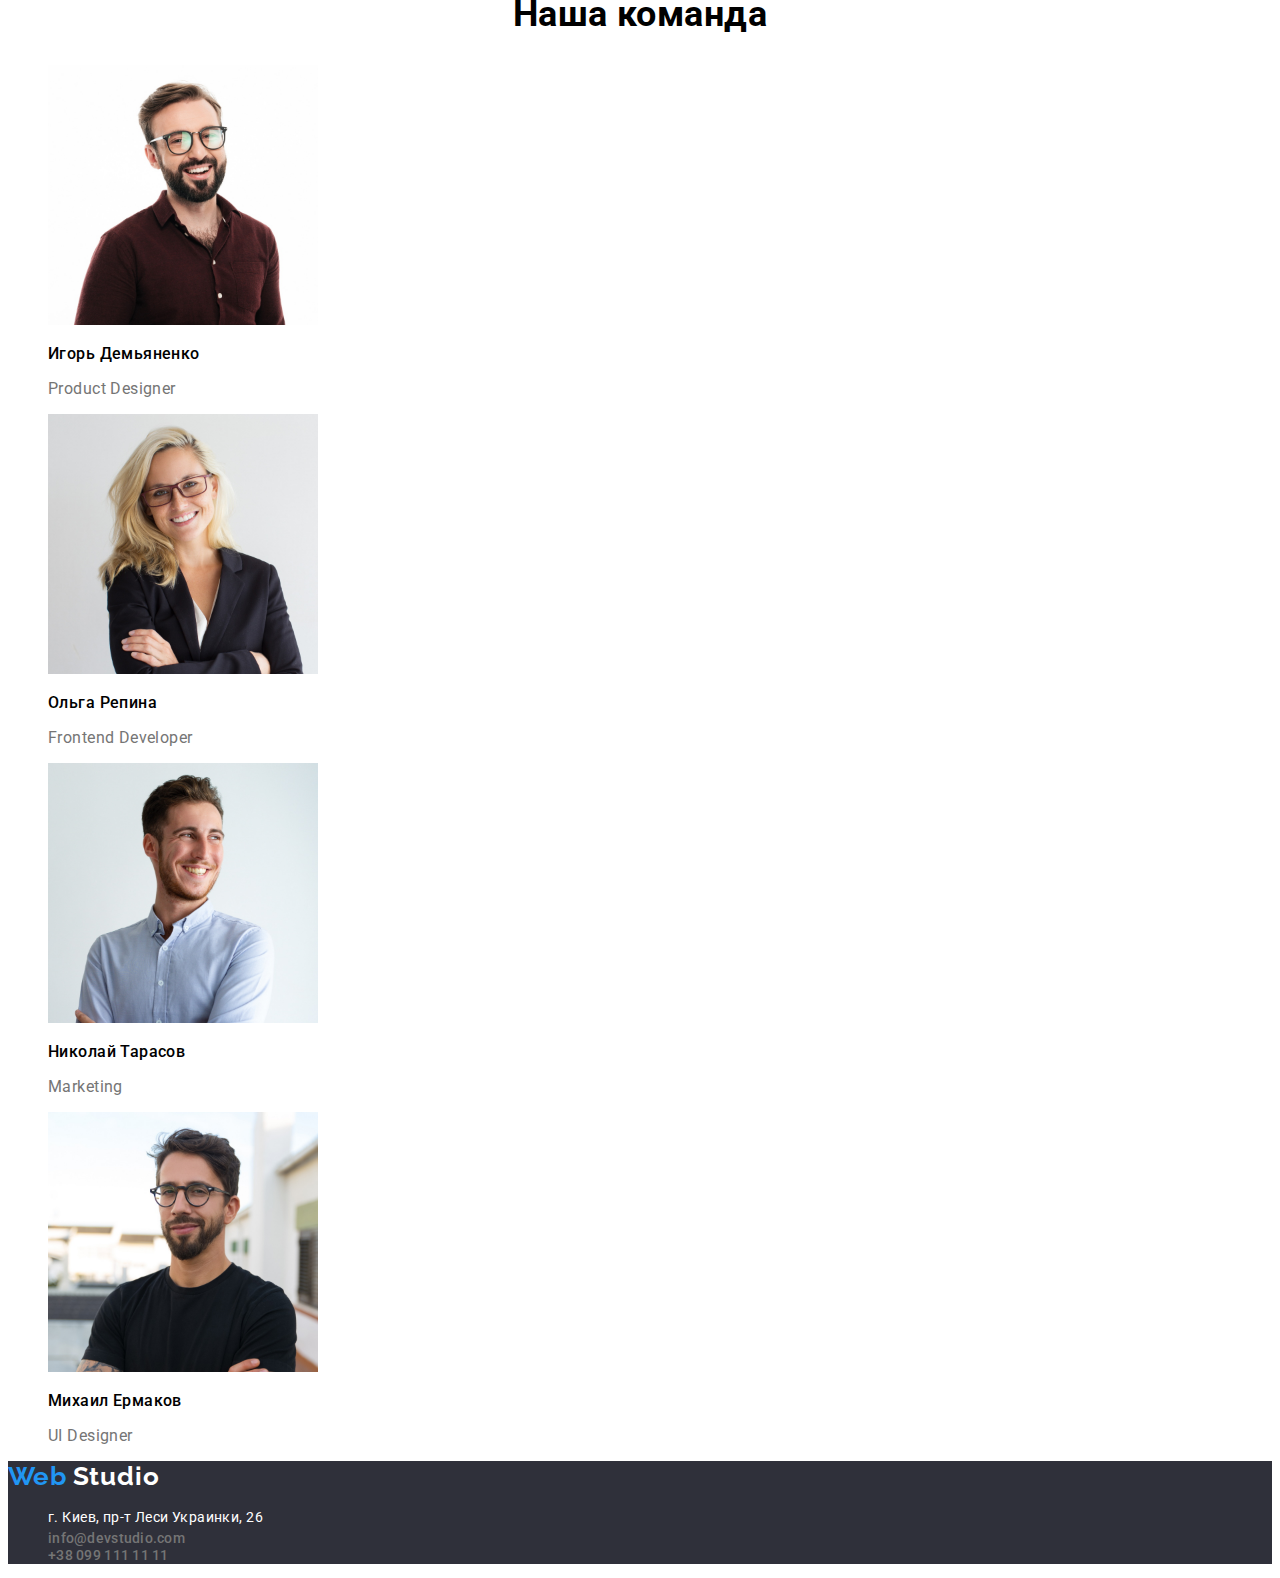
==== commit d4787e7a: "add css" ====
--- a/index.html
+++ b/index.html
@@ -13,22 +13,22 @@
 </head>
 <body>
     <!--Шапка сайта-->
-    <header>
-      <nav>
+    <header class="header">
+      <nav class="site-nav">
             <a class="logo link" href="./index.html">
               <span class="accent">Web</span>Studio
             </a>
-            <ul class="site-nav list">
-                <li> <a class="nav-item nav-link link current-link" href=""> Студия </a></li>
-                <li> <a class="nav-item nav-link link" href="./portfolio.html"> Портфолио </a></li>
-                <li> <a class="nav-item nav-link link" href=""> Контакты </a></li>
+            <ul class="list">
+                <li class="nav-list"> <a class="nav-item link current-link" href=""> Студия </a></li>
+                <li class="nav-list"> <a class="nav-item link" href="./portfolio.html"> Портфолио </a></li>
+                <li class="nav-list"> <a class="nav-item link" href=""> Контакты </a></li>
             
             </ul>
             </nav>
 
-            <ul class="site-nav list">
-                <li> <a class="contact-link nav-link link" href="mailto:info@devstudio.com ">info@devstudio.com </a></li>
-                <li> <a class="contact-link nav-link link" href="tel:+380991111111">+38 099 111 11 11</a></li>
+            <ul class="list">
+                <li class="contact-list"> <a class="contact-link link" href="mailto:info@devstudio.com ">info@devstudio.com </a></li>
+                <li class="contact-list"> <a class="contact-link link" href="tel:+380991111111">+38 099 111 11 11</a></li>
             
             </ul>
        
@@ -39,26 +39,26 @@
         <!--Герой-->
         <section class="section-hero">
             <h1 class=" hero-title">Эффективные решения для вашего бизнеса</h1>
-            <button type="button"> Заказать услугу</button> 
+            <button class="btn-light btn" type="button"> Заказать услугу</button> 
         </section>
         
         <!--Особенности-->
         <section class="description">
             <h2 hidden>Особенности</h2>
             <ul class="list">
-                <li>
+                <li class="description-link">
                     <h3 class="description-title">Внимание к деталям</h3>
                     <p class="description-text">Идейные соображения, а также начало повседневной работы по формированию позиции.</p>
                 </li>
-                <li>
+                <li class="description-link">
                     <h3 class="description-title">Пунктуальность</h3>
                     <p class="description-text">Задача организации, в особенности же рамки и место обучения кадров влечет за собой.</p>
                 </li>
-                <li>
+                <li class="description-link">
                     <h3 class="description-title">Планирование</h3>
                     <p class="description-text">Равным образом консультация с широким активом в значительной степени обуславливает.</p>
                 </li>
-                <li>
+                <li class="description-link">
                     <h3 class="description-title">Современные технологии</h3>
                     <p class="descriptiont-text">Значимость этих проблем настолько очевидна, что реализация плановых заданий.</p>
                 </li>
@@ -69,14 +69,14 @@
         <section class="about">
             <h2 class="about-title">Чем мы занимаемся</h2>
             <ul class="list">
-                <li>
-                    <img src=" ./images/box1.jpg " alt="дизайнерские решения" width="370" height="294">
+                <li class="about-item">
+                    <img class="about-img" src=" ./images/box1.jpg " alt="дизайнерские решения" width="370" height="294">
                 </li>
-                <li>
-                    <img src="./images/box2.jpg " alt="мобильные приложения" width="370" height="294">
+                <li class="about-item">
+                    <img class="about-img" src="./images/box2.jpg " alt="мобильные приложения" width="370" height="294">
                 </li>
-                <li>
-                    <img src="./images/box3.jpg " alt="дестопные приложения" width="370" height="294">
+                <li class="about-item">
+                    <img class="about-img" src="./images/box3.jpg " alt="дестопные приложения" width="370" height="294">
                 </li>
             </ul>
         </section>
@@ -85,22 +85,22 @@
         <section class="team">
             <h2 class="team-title">Наша команда</h2>
             <ul class="team-list list">
-                <li>
+                <li class="team-item">
                     <img class="team-img" src="./images/photo1.img.jpg " alt="Игорь Демьяненко" width="270" height="260">
                     <h3 class="team-name">Игорь Демьяненко</h3>
                     <p class="team-position" lang="en">Product Designer</p>
                 </li>
-                <li>
+                <li class="team-item">
                     <img class="team-img" src="./images/photo2.img.jpg " alt="Ольга Репина" width="270" height="260">
                     <h3 class="team-name">Ольга Репина</h3>
                     <p class="team-position" lang="en">Frontend Developer</p>
                 </li>
-                <li>
+                <li class="team-item">
                     <img class="team-img" src=" ./images/photo3.img.jpg " alt="Николай Тарасов" width="270" height="260">
                     <h3 class="team-name">Николай Тарасов</h3>
                     <p class="team-position" lang="en">Marketing</p>
                 </li>
-                <li>
+                <li class="team-item">
                     <img class="team-img" src=" ./images/photo4.img.jpg " alt="Михаил Ермаков" width="270" height="260">
                     <h3 class="team-name">Михаил Ермаков</h3>
                     <p class="team-position" lang="en">UI Designer</p>
@@ -110,18 +110,26 @@
    </main>
 
     <!--Футер-->
-<footer class="footer">
+ <footer class="footer">
 
     <a class="logo link" href="./index.html">
         <span class="accent">Web</span>  <span class="footer-logo">Studio</span> 
     </a>
    <address class="address">
     <ul class="footer-contsct-list list">
-    <li class="footer-contact-item"> <a class="footer-contact-address link" href="https://goo.gl/maps/xG7EDQAWDE6oh7qR7" target="_blank" rel="noopener noreferrer">г. Киев, пр-т Леси Украинки, 26</a></li>     
-    <li> <a class="contact-link nav-link link" href="mailto:info@devstudio.com ">info@devstudio.com </a></li>
-    <li> <a class="contact-link nav-link link" href="tel:+380991111111">+38 099 111 11 11</a></li>
+    <li class="footer-contact-item">
+      <a class="footer-contact-address link" href="https://goo.gl/maps/xG7EDQAWDE6oh7qR7" target="_blank" rel="noopener noreferrer">г. Киев, пр-т Леси Украинки, 26</a>
+    </li>     
+    <li class="footer-contact-item"> 
+        <a class="contact-link nav-link link" href="mailto:info@devstudio.com ">info@devstudio.com </a>
+    </li>
+    <li class="footer-contact-item">
+         <a class="contact-link nav-link link" href="tel:+380991111111">+38 099 111 11 11</a>
+        </li>
     </ul>
-</address>
-</footer>
-</body>
-</html>+ </address>
+
+ </footer>
+
+ </body>
+ </html>--- a/css/styles.css
+++ b/css/styles.css
@@ -12,7 +12,6 @@
   font-size: 14px;
   letter-spacing: 0.03em;
   background-color: var(--primary-white-color) 
-
  }
 
  .link {
@@ -33,35 +32,36 @@
     color: var(--logo-color) 
  }
 
-.current-link {
-    color: var(--accent-color)
-}
-
-.site-nav .nav-link:hover,
-.site-nav .nav-link:focus {
-    color: var(--accent-color);
-}
-
-
-.nav-item {
-  color: var(--secondary-text-color)
-}
-.contact-link {
-    color: #757575;
-}
-
 .nav-item,
 .contact-link {
     font-weight: 500;
     line-height: 1.14;
     letter-spacing: 0.02em;
 }
+.nav-item {
+    color:var(--secondary-text-color)
+}
 
+.contact-link {
+    color: #757575;
+}
+
+.contact-link:focus,
+.contact-link:hover{
+    color: var(--accent-color);
+
+}
+.nav-item:focus,
+.nav-item:hover {
+    color: var(--accent-color);
+}
  .accent {
   color: var(--accent-color);
  }
 
-
+.current-link {
+    color: var(--accent-color)
+} 
 /* hero */
 
 .section-hero {
@@ -70,33 +70,40 @@
 
 .hero-title {
   color: var(--primary-white-color);
-  font-family: 'Roboto';
   font-weight: 900;
   font-size: 44px;
   line-height: 1.36;
   text-align: center;
   text-transform: uppercase;
+ letter-spacing: 0.06em;
 }
   
-button {
-    cursor: pointer;
-    color: var(--primary-white-color);
-    background-color: var(--accent-color);
-    font-family: 'Roboto';
-    font-weight: 700;
-    font-size: 16px;
-    line-height: 1.88;
+.btn,
+.btn-light {
+       cursor: pointer;
+        font-family: inherit;
+        font-weight: 700;
+        font-size: 16px;
+        line-height: 1.88;
+        letter-spacing: 0.06em;
+        
+    }
+    
+  .btn:hover,
+  .btn:focus {
+    color:#FFFFFF;
+    background-color: #2196F3;
+    
+}
+.btn-light:active {
+    cursor: pointer; 
 }
 
-.primary {
-      cursor: pointer;
-     
-}
-       
-/* work */
+
+
+/* description */
 
 .description-title {
-  font-family: 'Roboto';
   font-weight: 700;
   font-size: 14px;
   line-height: 1.14;
@@ -142,9 +149,6 @@
 
 .footer-contact-address {
     color: var(--primary-white-color);
-    font-family: 'Roboto';
-    font-weight: 400;
-    font-size: 14px;
     line-height: 1.71;
     letter-spacing: 0.03em;
 }
@@ -155,25 +159,22 @@
       font-size: 26px;
       line-height: 1.19x;
       letter-spacing: 0.03em;
-      color: #FFFFFF;
+      color:var(--primary-white-color)
 }
 
 
 /* portfolio */
 
-.portfolio-title {
-   
-    font-family: 'Roboto';
-    font-weight: 700;
+.card-title {
+   font-weight: 700;
     font-size: 18px;
     line-height: 2;
+    letter-spacing: 0.06em;
     color: var(--logo-color)
 }
 
-.portfolio-text {
+.card-text {
     color: #757575;
-    font-family: 'Roboto';
-    font-weight: 400;
     font-size: 16px;
     line-height: 1.88;
 }
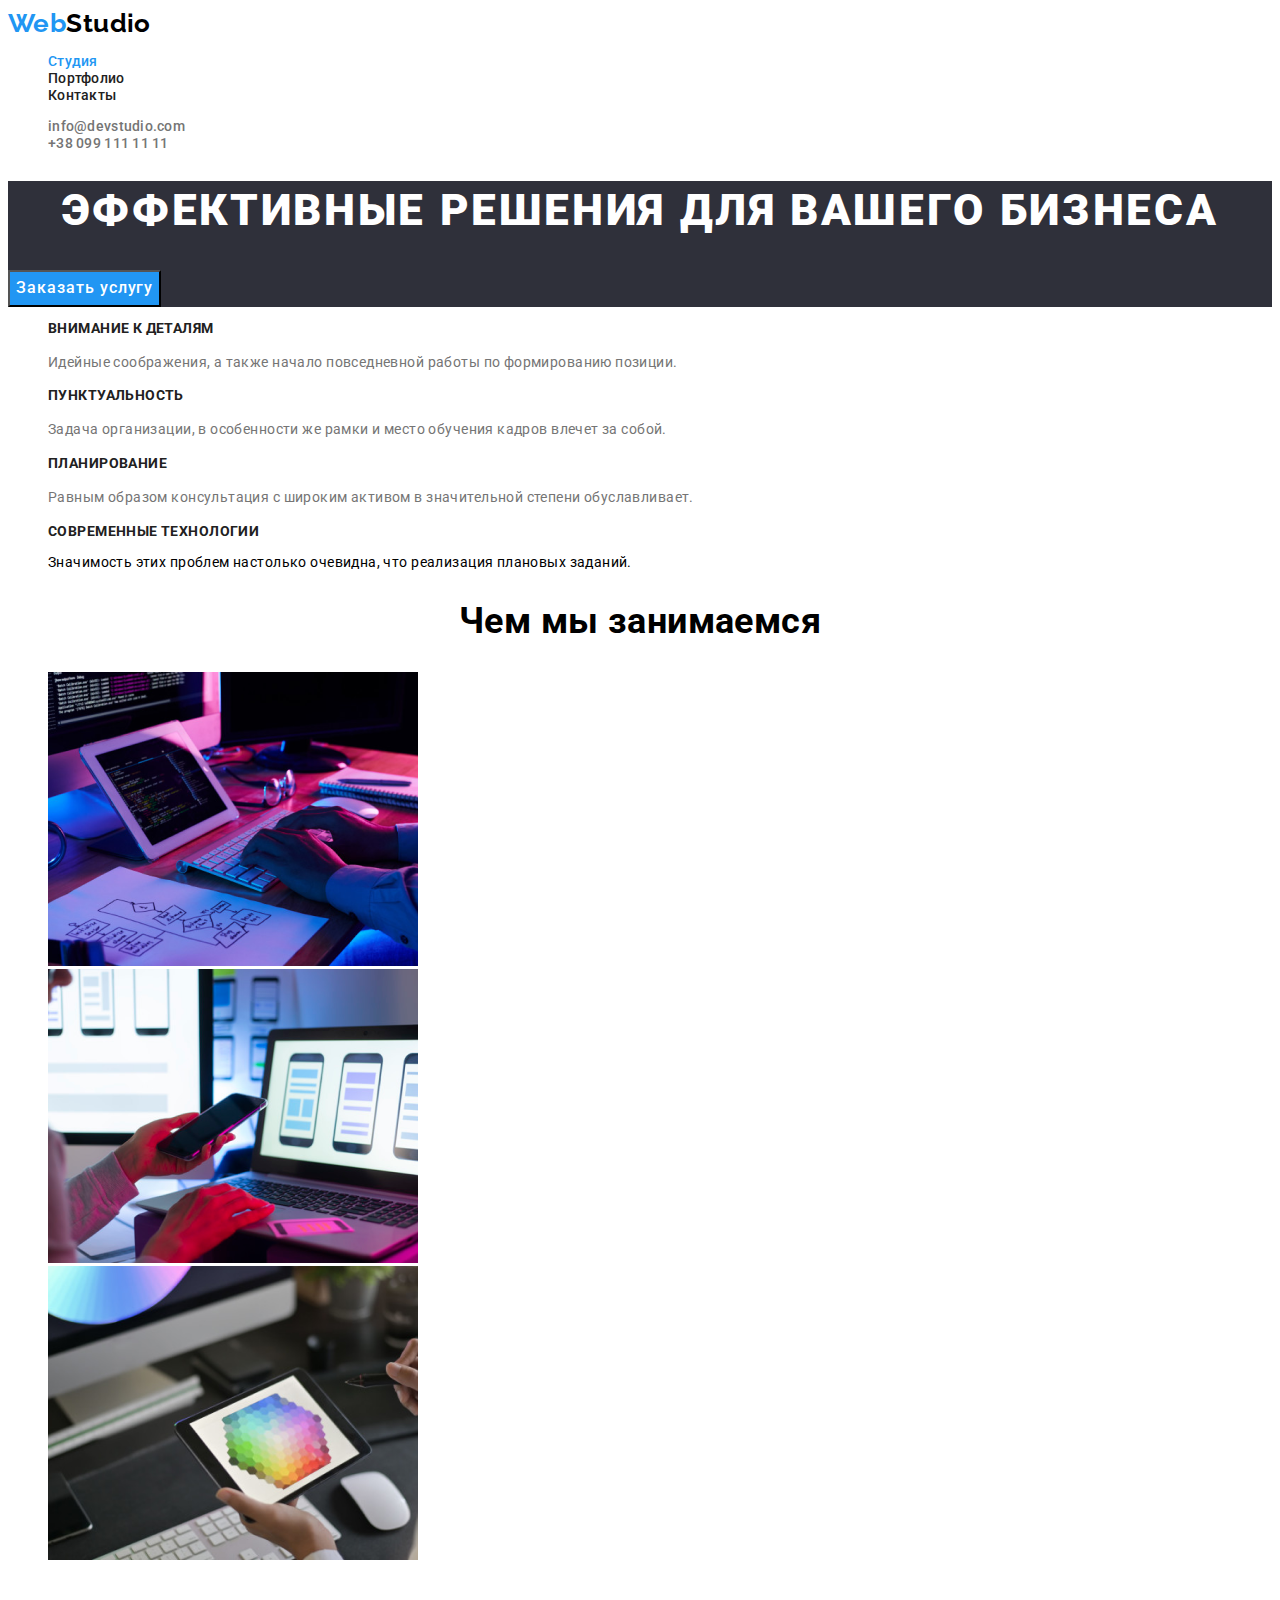
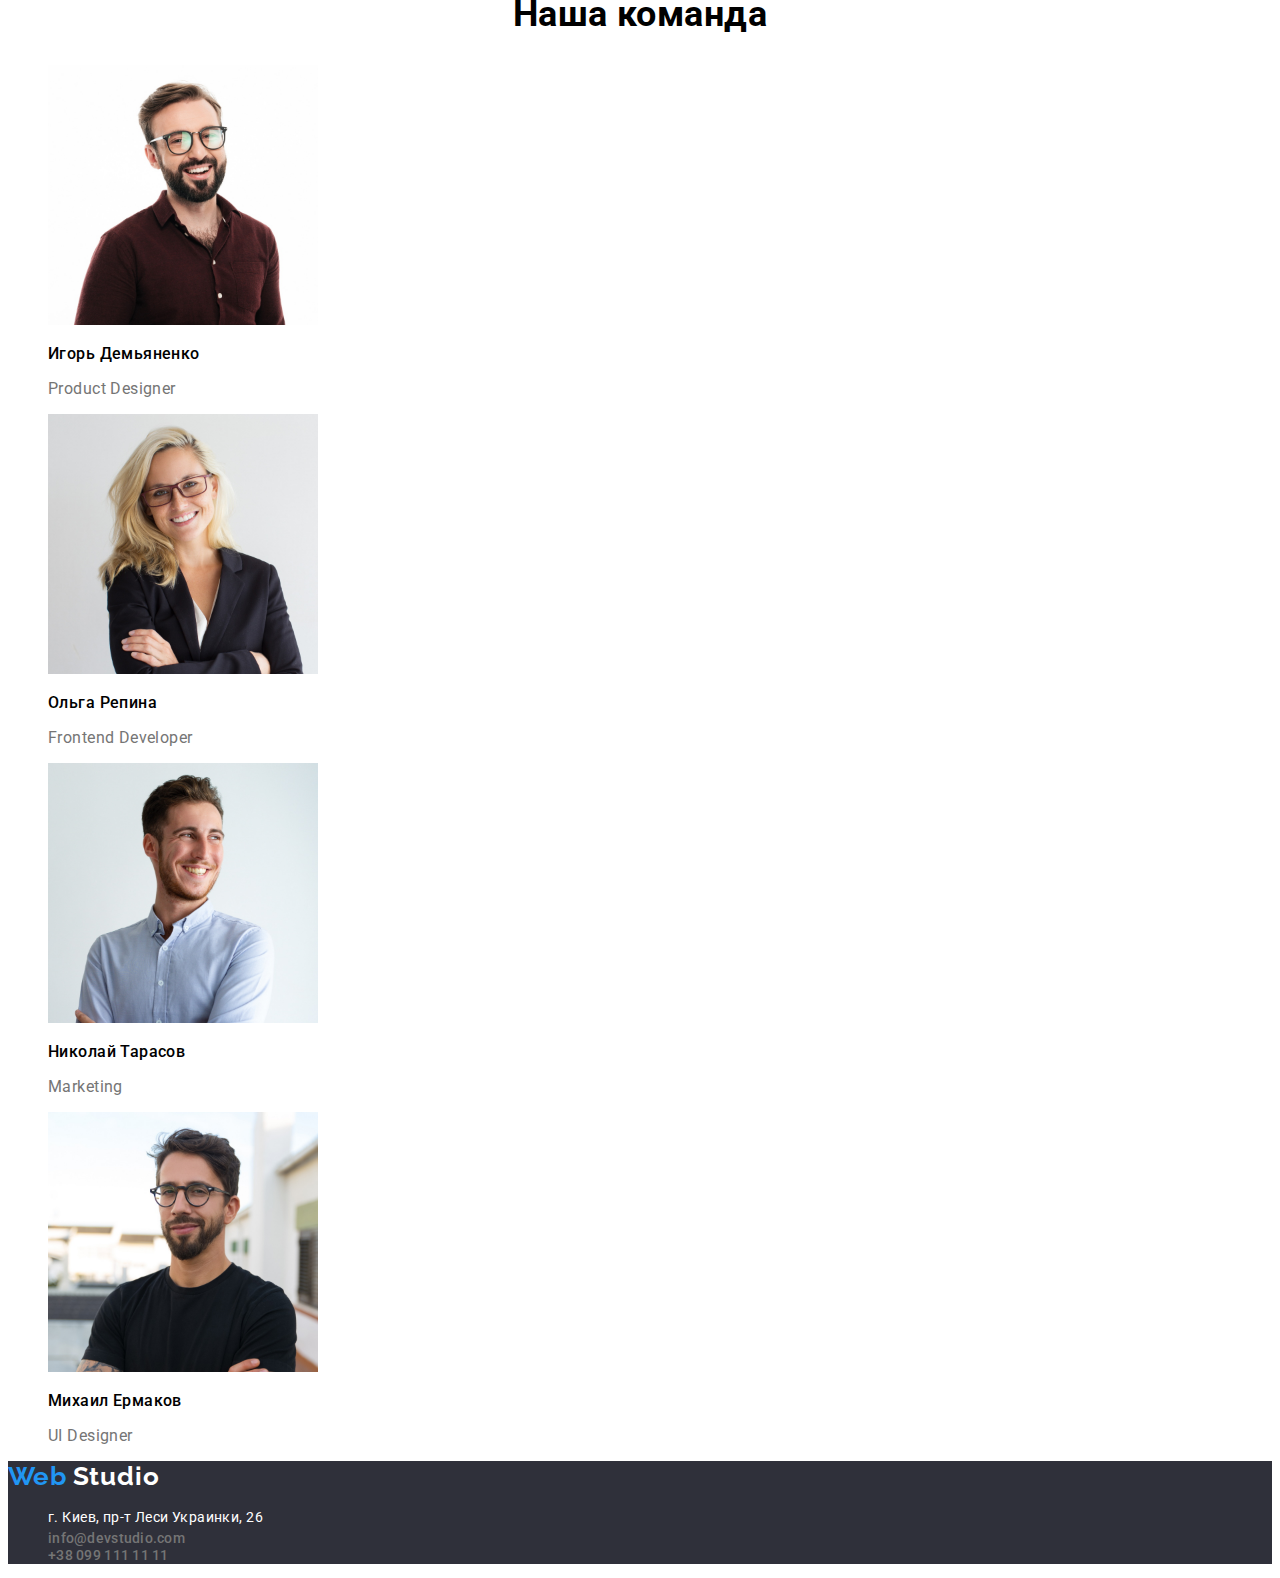
==== commit d71f9916: "add css" ====
--- a/index.html
+++ b/index.html
@@ -67,7 +67,7 @@
         
         <!--Чем занимаемся-->
         <section class="about">
-            <h2 class="about-title">Чем мы занимаемся</h2>
+            <h2 class="section-title">Чем мы занимаемся</h2>
             <ul class="list">
                 <li class="about-item">
                     <img class="about-img" src=" ./images/box1.jpg " alt="дизайнерские решения" width="370" height="294">
@@ -83,7 +83,7 @@
         
         <!--Наша команда-->
         <section class="team">
-            <h2 class="team-title">Наша команда</h2>
+            <h2 class="section-title">Наша команда</h2>
             <ul class="team-list list">
                 <li class="team-item">
                     <img class="team-img" src="./images/photo1.img.jpg " alt="Игорь Демьяненко" width="270" height="260">
--- a/css/styles.css
+++ b/css/styles.css
@@ -82,7 +82,7 @@
 .btn-light {
        cursor: pointer;
         font-family: inherit;
-        font-weight: 700;
+        font-weight: 500;
         font-size: 16px;
         line-height: 1.88;
         letter-spacing: 0.06em;
@@ -95,8 +95,9 @@
     background-color: #2196F3;
     
 }
-.btn-light:active {
-    cursor: pointer; 
+.btn-light {
+    color: #FFFFFF;
+    background-color: #2196F3;
 }
 
 
@@ -118,8 +119,7 @@
 
 /* team */
 
-.about-title,
-.team-title {
+.section-title {
        font-size: 36px;
       line-height: 1.17;
       text-align: center;     
